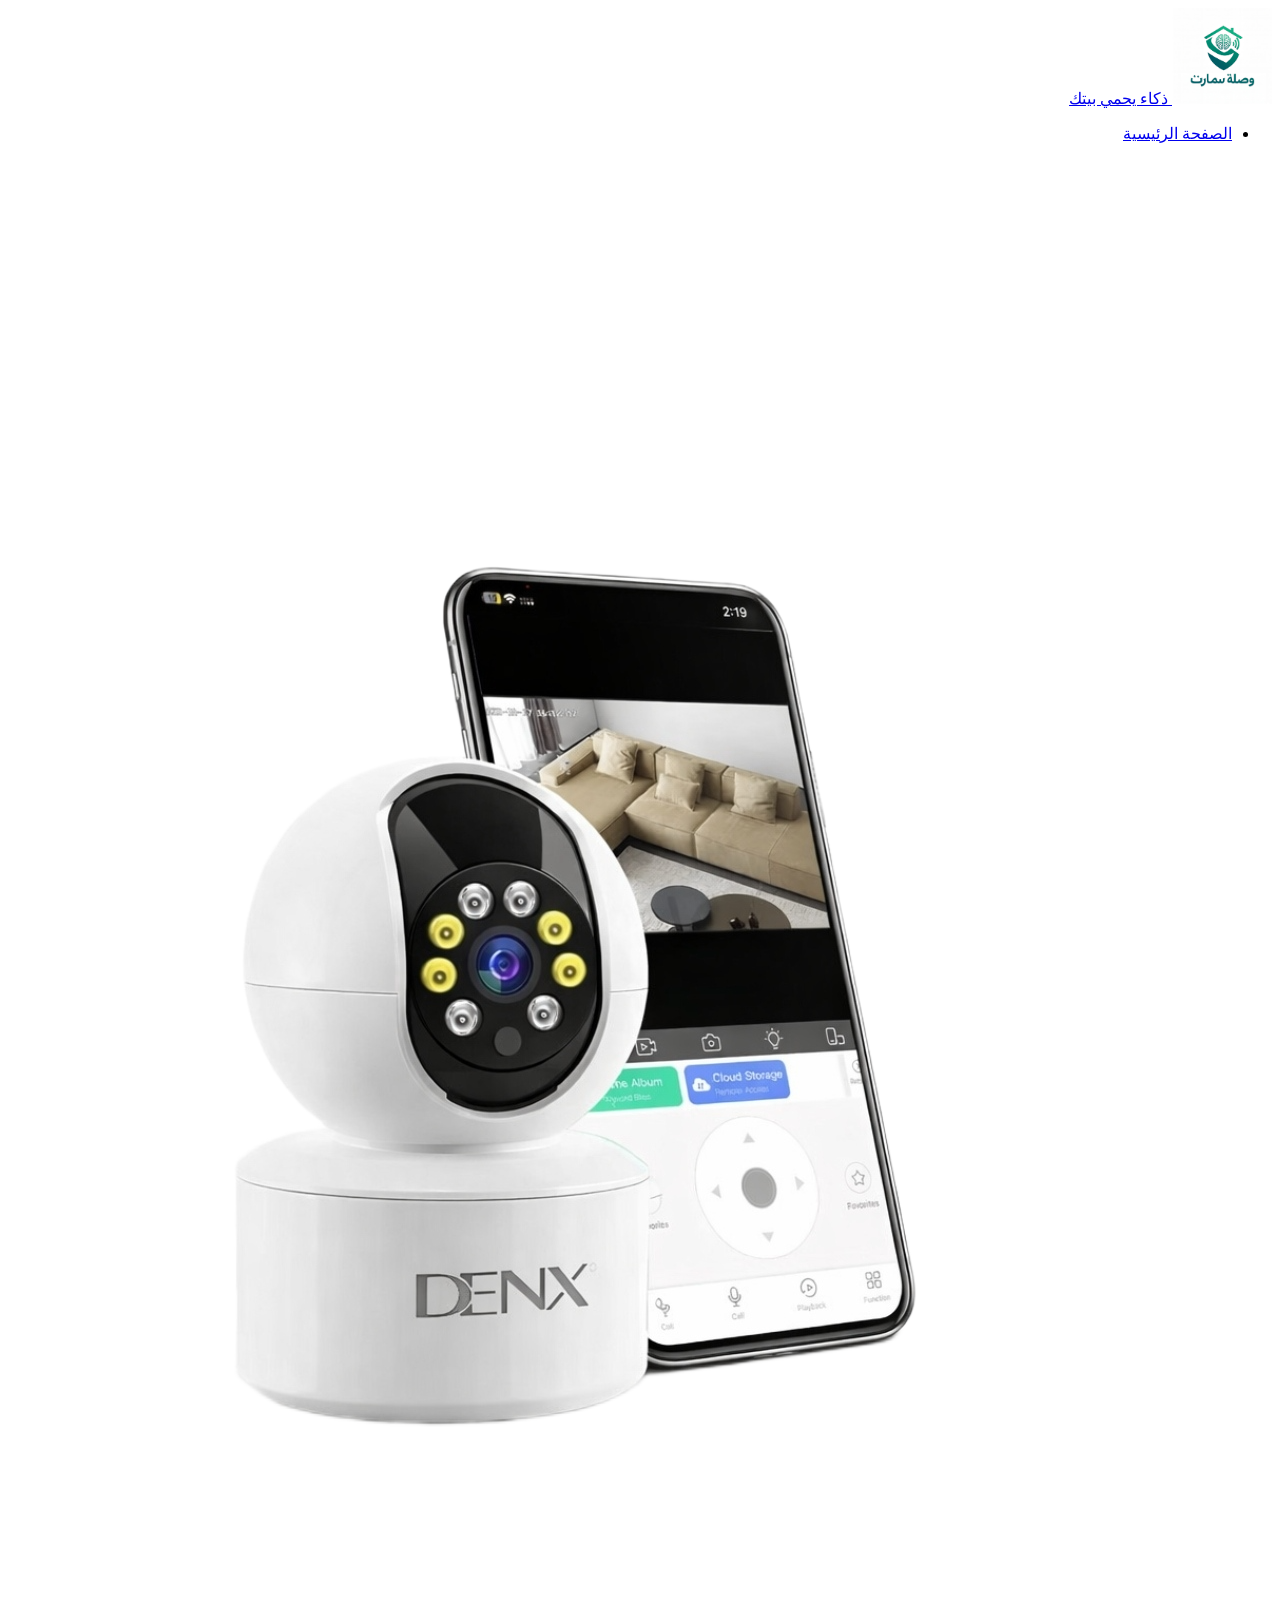
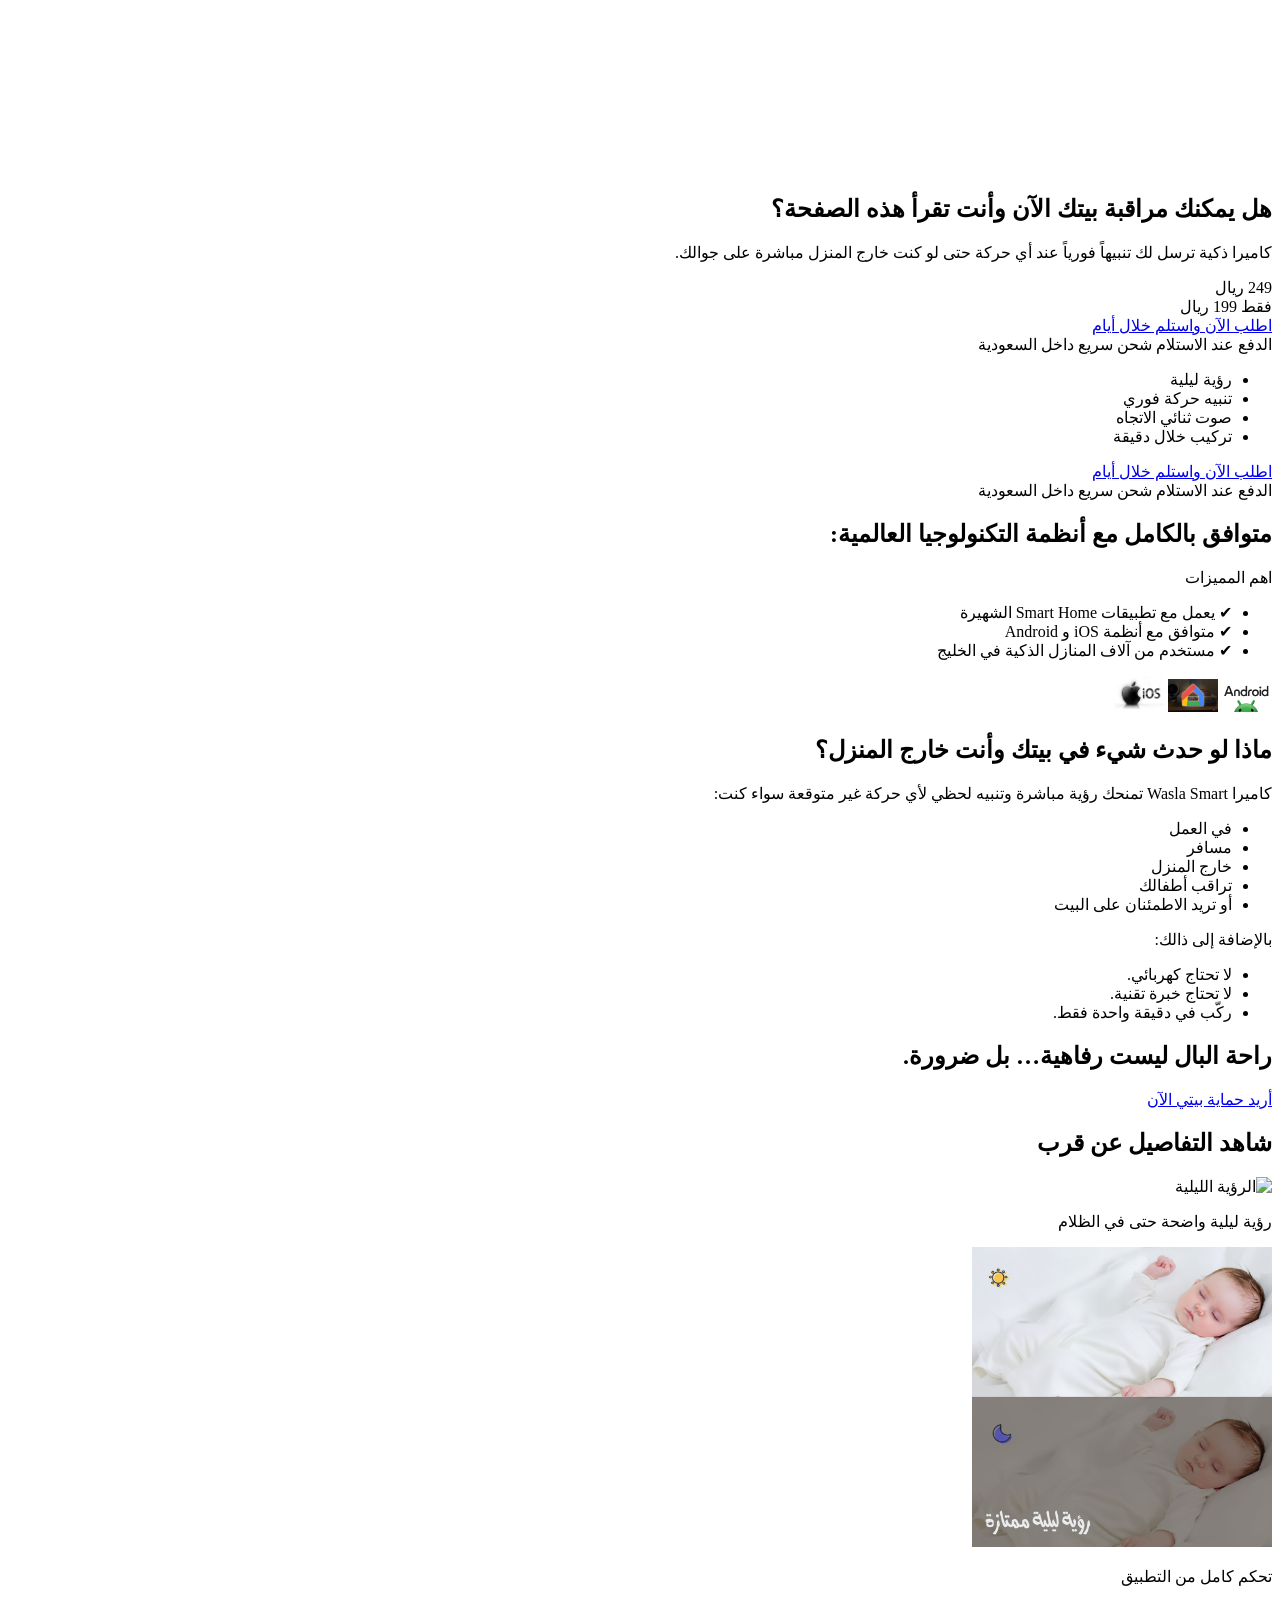
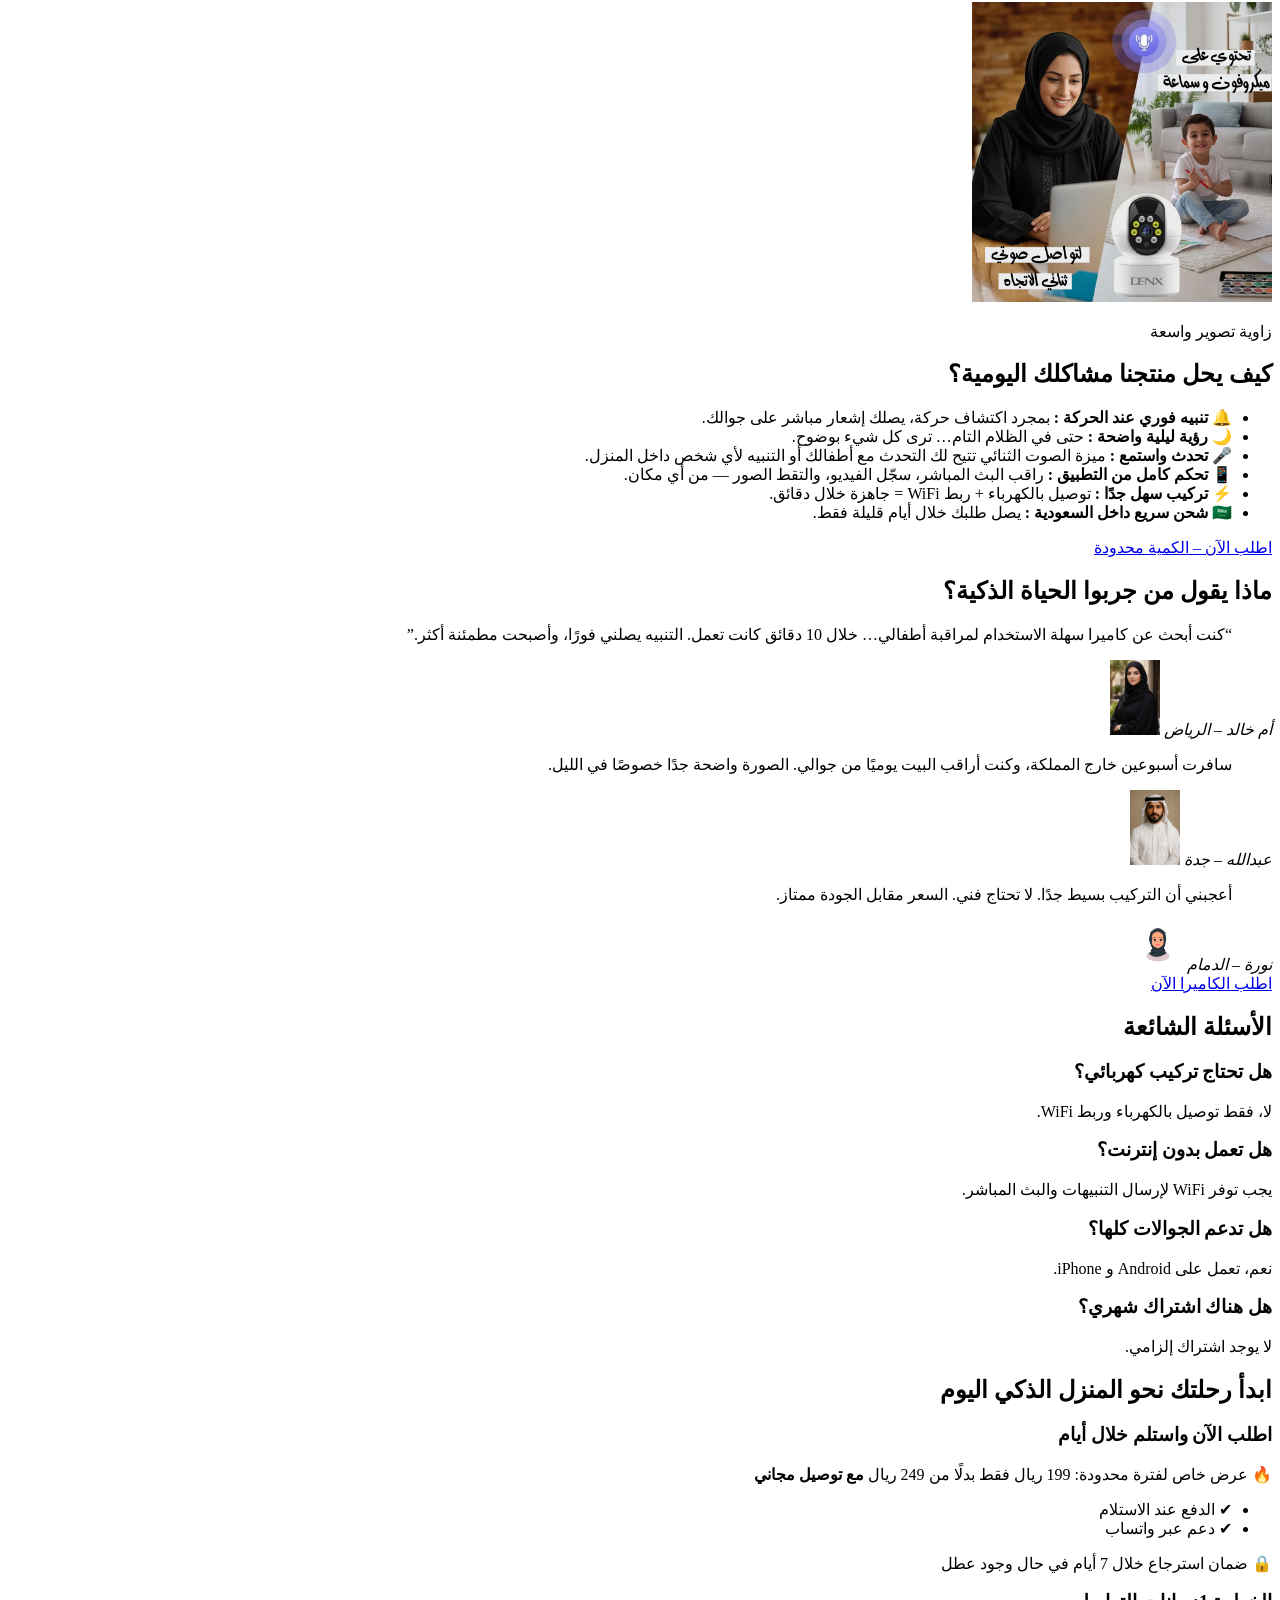
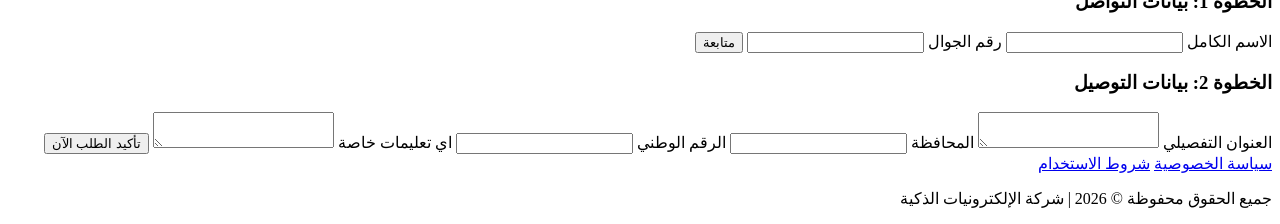
==== Smart-Cam/index.html @ 2940bdae "initial upload" ====
<!DOCTYPE html>
<html lang="ar" dir="rtl">

<head>
    <meta charset="UTF-8">
    <meta name="viewport" content="width=device-width, initial-scale=1.0">
    <meta name="description"
        content="كاميرا مراقبة WiFi داخلية مع تنبيه فوري ورؤية ليلية – الدفع عند الاستلام داخل السعودية.">
    <title> وصلة سمارت </title>
    <link rel="icon" href="img/Favico.png">
    <link rel="stylesheet" href="CSS/Style2.css">
</head>

<body>
    <header id="main-header">
        <div class="logo">
            <a href="https://www.google.com">
                <img src="img/logo.jpeg" alt="وصلة سمارت" width="100"> ذكاء يحمي بيتك
            </a>
        </div>

        <nav>
            <ul>
                <li><a href="https://www.google.com"> الصفحة الرئيسية </a></li>
            </ul>
        </nav>
    </header>

    <main>

        <!-- hero -->
        <section id="hero">
            <div class="hero-wrapper">

                <!-- الصورة على اليسار -->
                <div class="hero-left">
                    <img src="img/imag1.png" alt="كاميرا مراقبة ذكية">
                </div>

                <!-- المحتوى على اليمين -->
                <div class="hero-right">

                    <h1>
                        هل يمكنك مراقبة بيتك الآن
                        <span>وأنت تقرأ هذه الصفحة؟</span>
                    </h1>

                    <p class="hero-text">
                        كاميرا ذكية ترسل لك تنبيهاً فورياً عند أي حركة
                        حتى لو كنت خارج المنزل مباشرة على جوالك.
                    </p>

                    <div class="hero-price">
                        <div class="old-price-row">
                            <span class="old-price">249 ريال</span>
                        </div>
                        <div class="new-price-row">
                            <span class="only">فقط</span>
                            <span class="new-price">199</span>
                            <span class="currency">ريال</span>
                        </div>
                    </div>

                    <a href="#order-form" class="hero-btn">
                        اطلب الآن واستلم خلال أيام
                    </a>

                    <!-- الدفع والشحن -->
                    <div class="shipping">
                        <span>الدفع عند الاستلام</span>
                        <span>شحن سريع داخل السعودية</span>
                    </div>

                    <!-- المميزات -->
                    <ul class="hero-list">
                        <li>رؤية ليلية</li>
                        <li>تنبيه حركة فوري</li>
                        <li>صوت ثنائي الاتجاه</li>
                        <li>تركيب خلال دقيقة</li>
                    </ul>

                    <div class="hero-bottom-cta">
                        <a href="#order-form" class="hero-btn hero-btn-bottom">
                            اطلب الآن واستلم خلال أيام
                        </a>

                        <!-- الدفع والشحن تحت المميزات -->
                        <div class="shipping shipping-bottom">
                            <span>الدفع عند الاستلام</span>
                            <span>شحن سريع داخل السعودية</span>
                        </div>

                    </div>
                </div>


            </div>



        </section>

        <!-- proof -->
        <section id="trust-logos">
            <h2>متوافق بالكامل مع أنظمة التكنولوجيا العالمية:</h2>
            <p>اهم المميزات</p>
            <ul>
                <li>✔ يعمل مع تطبيقات Smart Home الشهيرة</li>
                <li>✔ متوافق مع أنظمة iOS و Android</li>
                <li>✔ مستخدم من آلاف المنازل الذكية في الخليج</li>
            </ul>
            <div class="img-logos">
                <img src="img/android.png" alt="android" width="50">
                <img src="img/google-home-hero-1.avif" alt="google-home" width="50">
                <img src="img/ios.png" alt="iOS" width="50">
            </div>
        </section>

        <!-- Value Proposition -->
        <section id="value-proposition">
            <div class="value-proposition">
                <h2>ماذا لو حدث شيء في بيتك وأنت خارج المنزل؟</h2>
                <p>كاميرا Wasla Smart تمنحك رؤية مباشرة وتنبيه لحظي لأي حركة غير متوقعة سواء كنت:</p>
                <ul>
                    <li>في العمل</li>
                    <li>مسافر</li>
                    <li>خارج المنزل</li>
                    <li>تراقب أطفالك</li>
                    <li>أو تريد الاطمئنان على البيت</li>
                </ul>

                <p>بالإضافة إلى ذالك:</p>
                <ul>
                    <li>لا تحتاج كهربائي.</li>
                    <li>لا تحتاج خبرة تقنية.</li>
                    <li>ركّب في دقيقة واحدة فقط.</li>
                </ul>

                <h2>راحة البال ليست رفاهية… بل ضرورة.</h2>
                <a href="#order-form" class="cta-button">
                    أريد حماية بيتي الآن
                </a>
            </div>
        </section>

        <!-- gallerie -->
        <section id="product-gallery">
            <h2>شاهد التفاصيل عن قرب</h2>

            <div class="gallery-item">
                <img src="img/image1.jpg" alt="الرؤية الليلية" width="300">
                <p>رؤية ليلية واضحة حتى في الظلام</p>
            </div>

            <div class="gallery-item">
                <img src="img/image2.jpg" alt="التطبيق" width="300">
                <p>تحكم كامل من التطبيق</p>
            </div>

            <div class="gallery-item">
                <img src="img/image3.jpg" alt="زاوية الرؤية" width="300">
                <p>زاوية تصوير واسعة</p>
            </div>
        </section>

        <!-- Benefits -->
        <section id="benefits">
            <h2>كيف يحل منتجنا مشاكلك اليومية؟</h2>
            <ul>
                <li><strong>🔔 تنبيه فوري عند الحركة : </strong>بمجرد اكتشاف حركة، يصلك إشعار مباشر على جوالك.</li>
                <li><strong>🌙 رؤية ليلية واضحة : </strong>حتى في الظلام التام… ترى كل شيء بوضوح.</li>
                <li><strong>🎤 تحدث واستمع : </strong>ميزة الصوت الثنائي تتيح لك التحدث مع أطفالك أو التنبيه لأي شخص
                    داخل المنزل.</li>
                <li><strong>📱 تحكم كامل من التطبيق : </strong>راقب البث المباشر، سجّل الفيديو، والتقط الصور — من أي
                    مكان.</li>
                <li><strong>⚡ تركيب سهل جدًا : </strong>توصيل بالكهرباء + ربط WiFi = جاهزة خلال دقائق.</li>
                <li><strong>🇸🇦 شحن سريع داخل السعودية : </strong>يصل طلبك خلال أيام قليلة فقط.</li>
            </ul>
            <a href="#order-form" class="cta-button"> اطلب الآن – الكمية محدودة</a>
        </section>

        <!-- proof2 -->
        <section id="proof2">
            <div class="testimonial">
                <h2>ماذا يقول من جربوا الحياة الذكية؟</h2>
                <blockquote>“كنت أبحث عن كاميرا سهلة الاستخدام لمراقبة أطفالي… خلال 10 دقائق كانت تعمل. التنبيه يصلني
                    فورًا، وأصبحت مطمئنة أكثر.”</blockquote>
                <cite> أم خالد – الرياض</cite>
                <img src="img/wem1.png" alt="wemen" width="50">
                <blockquote>سافرت أسبوعين خارج المملكة، وكنت أراقب البيت يوميًا من جوالي. الصورة واضحة جدًا خصوصًا في
                    الليل.</blockquote>
                <cite>عبدالله – جدة</cite>
                <img src="img/man1.png" alt="man1" width="50">
                <blockquote>أعجبني أن التركيب بسيط جدًا. لا تحتاج فني. السعر مقابل الجودة ممتاز.</blockquote>
                <cite>نورة – الدمام</cite>
                <img src="img/wemen1.jpg" alt="wemen1" width="50">
            </div>

            <a href="#order-form" class="cta-button">
                اطلب الكاميرا الآن
            </a>
        </section>

        <!-- FAQ -->
        <section id="faq">
            <h2>الأسئلة الشائعة</h2>

            <h3>هل تحتاج تركيب كهربائي؟</h3>
            <p>لا، فقط توصيل بالكهرباء وربط WiFi.</p>

            <h3>هل تعمل بدون إنترنت؟</h3>
            <p>يجب توفر WiFi لإرسال التنبيهات والبث المباشر.</p>

            <h3>هل تدعم الجوالات كلها؟</h3>
            <p>نعم، تعمل على Android و iPhone.</p>

            <h3>هل هناك اشتراك شهري؟</h3>
            <p>لا يوجد اشتراك إلزامي.</p>
        </section>

        <!-- registration CTA -->
        <section id="registration">
            <h2>ابدأ رحلتك نحو المنزل الذكي اليوم</h2>
            <h3>اطلب الآن واستلم خلال أيام</h3>
            <p>🔥 عرض خاص لفترة محدودة: 199 ريال فقط
                بدلًا من 249 ريال <strong> مع توصيل مجاني </strong></p>
            <ul>
                <li> ✔ الدفع عند الاستلام </li>
                <li> ✔ دعم عبر واتساب </li>
            </ul>

            <form action="process.php" method="post" id="order-form">

                <p class="guarantee">
                    🔒 ضمان استرجاع خلال 7 أيام في حال وجود عطل
                </p>

                <!-- STEP 1 -->
                <div id="step-1" class="form-step active">
                    <h3>الخطوة 1: بيانات التواصل</h3>

                    <label>الاسم الكامل</label>
                    <input type="text" name="fullName" required>

                    <label>رقم الجوال</label>
                    <input type="tel" name="phoneNumber" pattern="05[0-9]{8}" required>

                    <button type="button" id="next-step" class="cta-button">
                        متابعة
                    </button>
                </div>

                <!-- STEP 2 -->
                <div id="step-2" class="form-step">
                    <h3>الخطوة 2: بيانات التوصيل</h3>

                    <label>العنوان التفصيلي</label>
                    <textarea name="address" required></textarea>

                    <label>المحافظة</label>
                    <input type="text" name="city" required>

                    <label>الرقم الوطني</label>
                    <input type="text" name="addressNational" required>

                    <label>اي تعليمات خاصة</label>
                    <textarea name="message"></textarea>

                    <button type="submit" class="cta-button">
                        تأكيد الطلب الآن
                    </button>
                </div>

            </form>
        </section>

    </main>

    <!-- footer -->
    <footer id="main-footer">
        <div class="legal-links">
            <a href="privacy.html">سياسة الخصوصية</a>
            <a href="terms.html">شروط الاستخدام</a>
        </div>
        <p>جميع الحقوق محفوظة &copy; 2026 | شركة الإلكترونيات الذكية </p>
    </footer>

    <!-- JavaScript لتفعيل نموذج الخطوتين -->
    <script>
        document.getElementById('next-step').addEventListener('click', function () {
            document.getElementById('step-1').classList.remove('active');
            document.getElementById('step-2').classList.add('active');
        });
    </script>
</body>

</html>
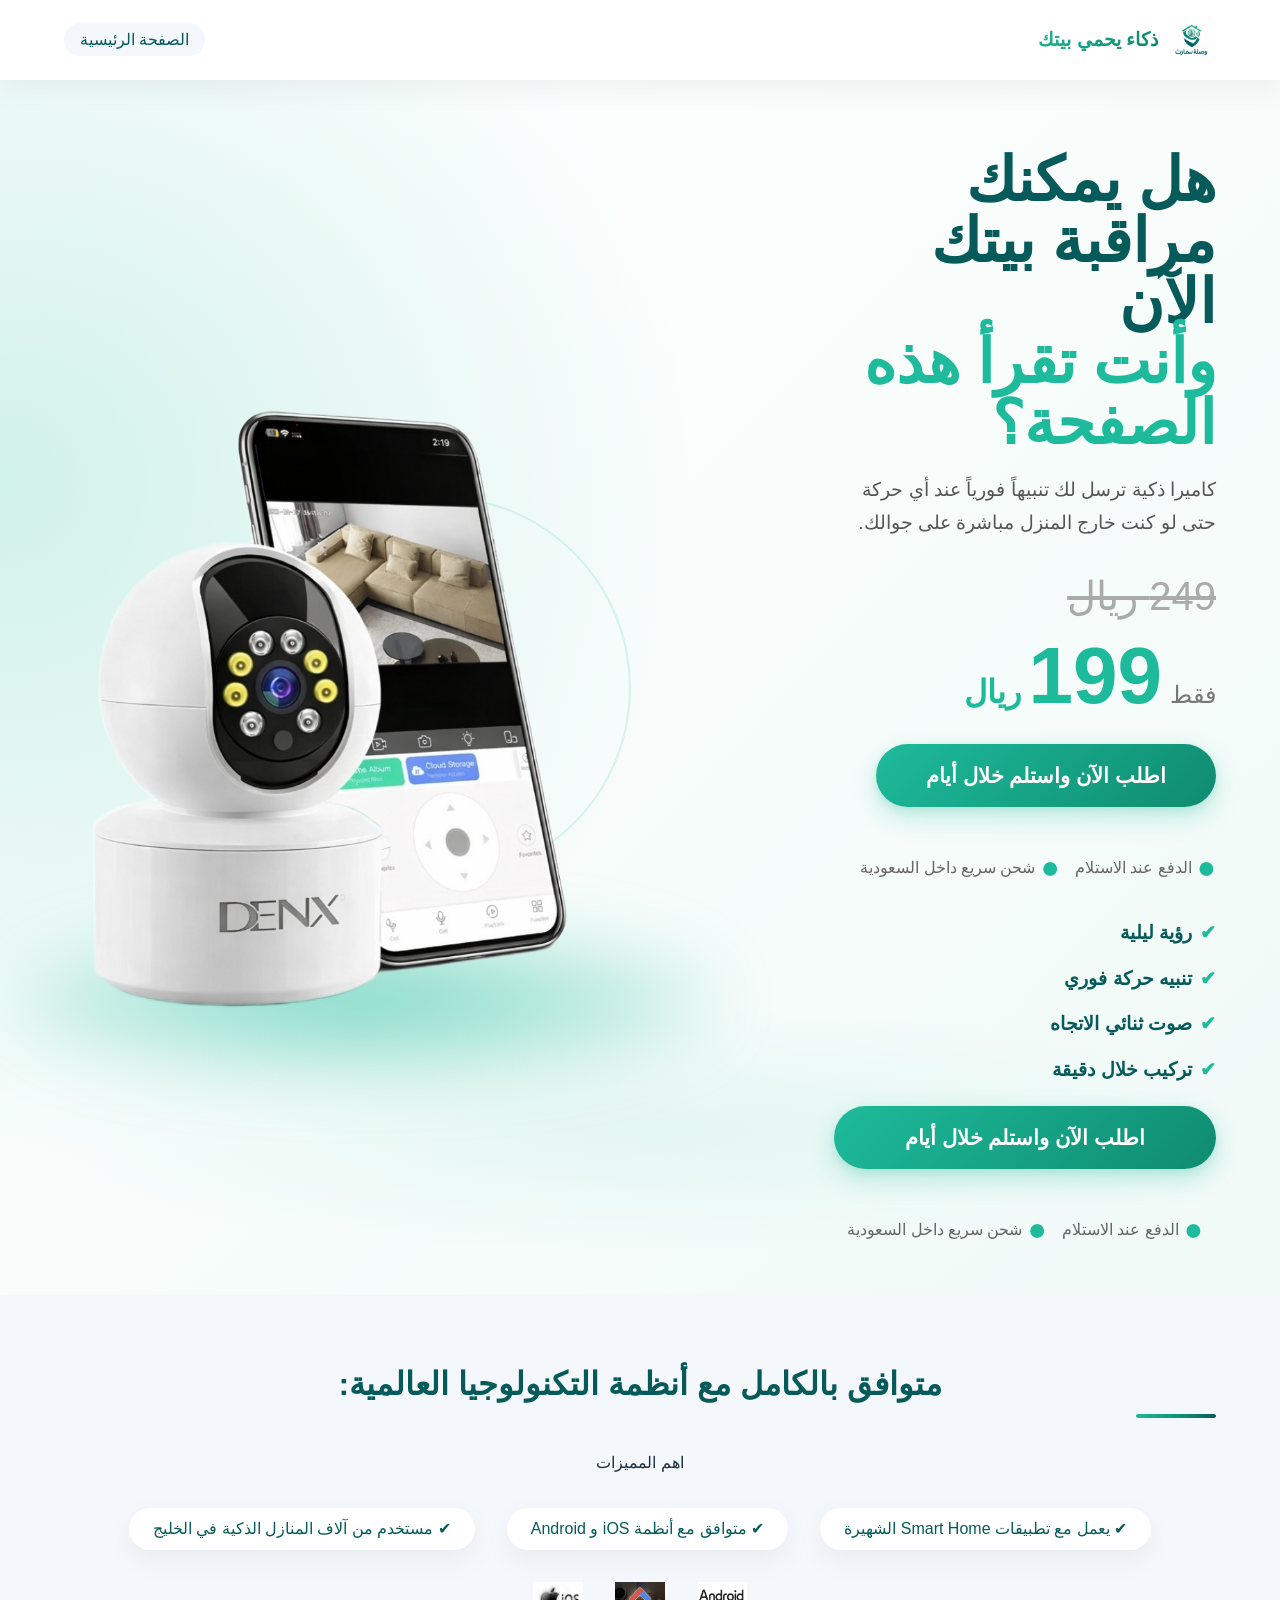
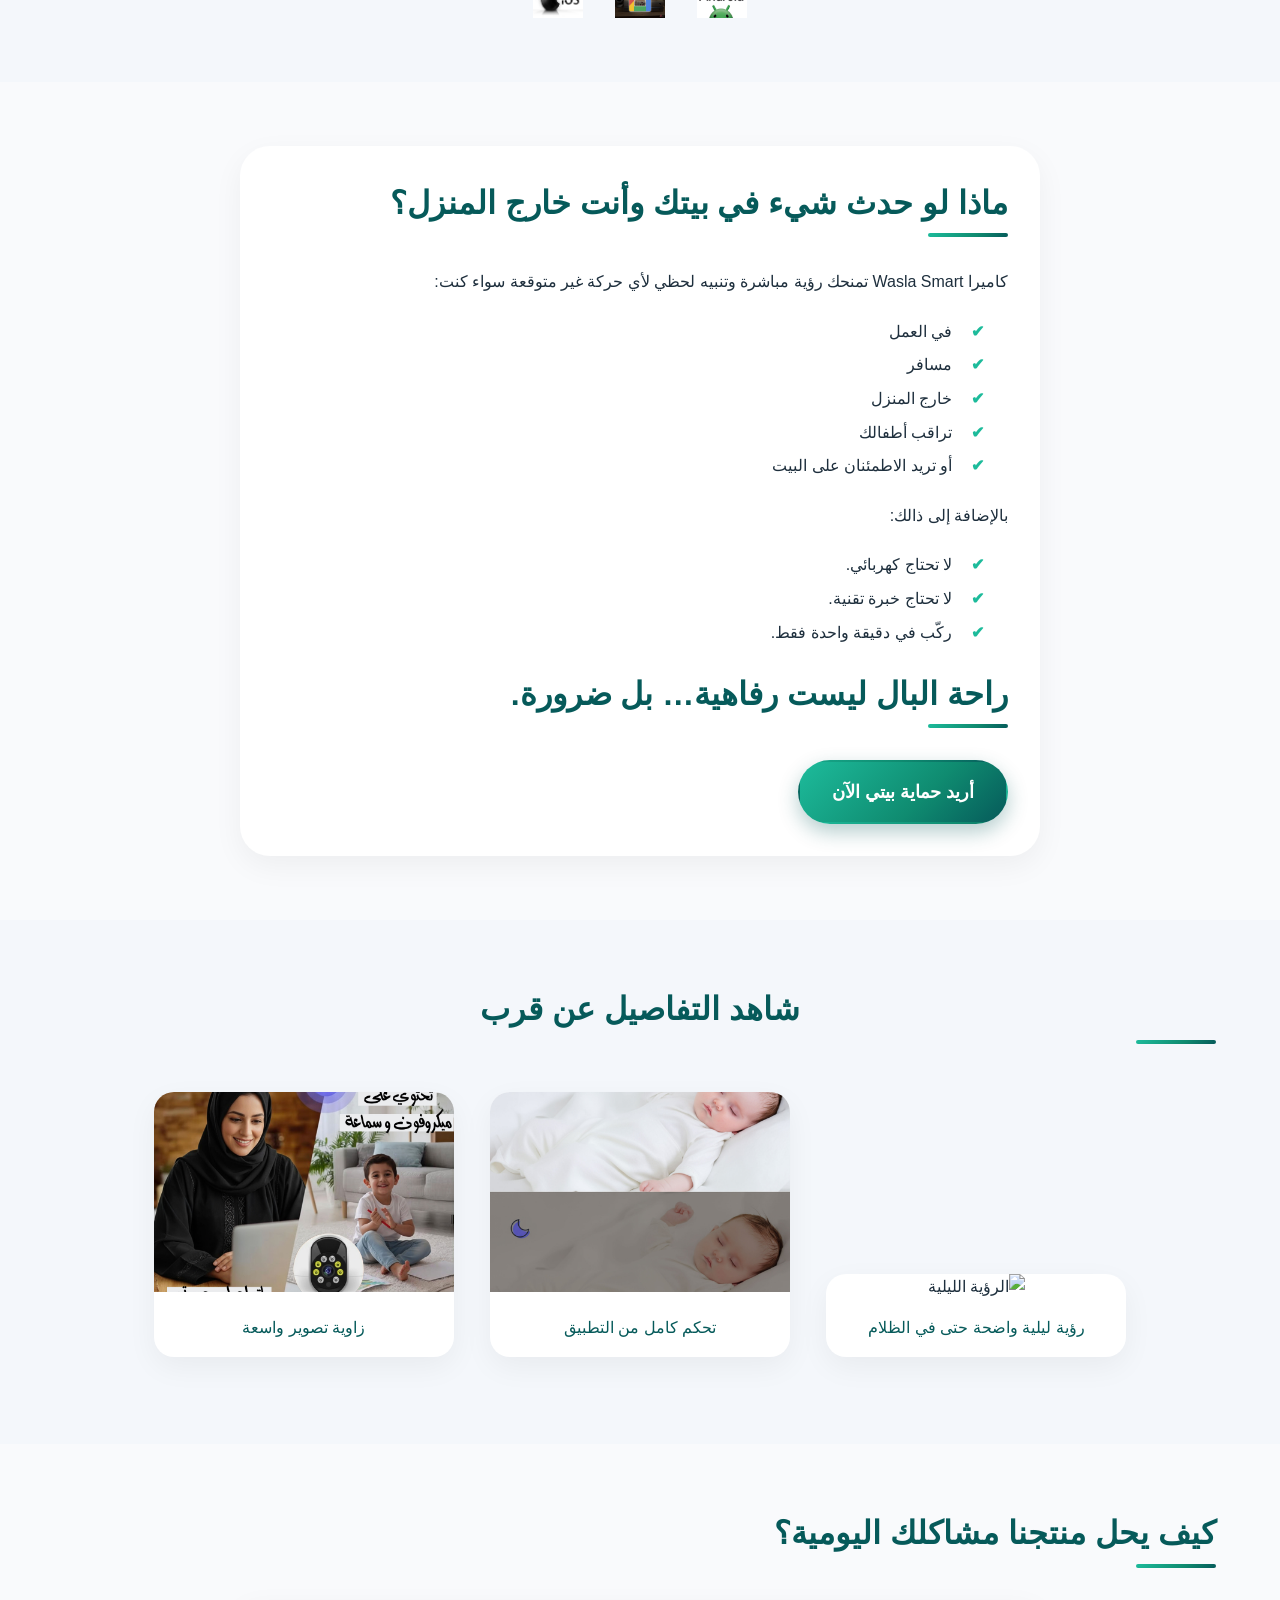
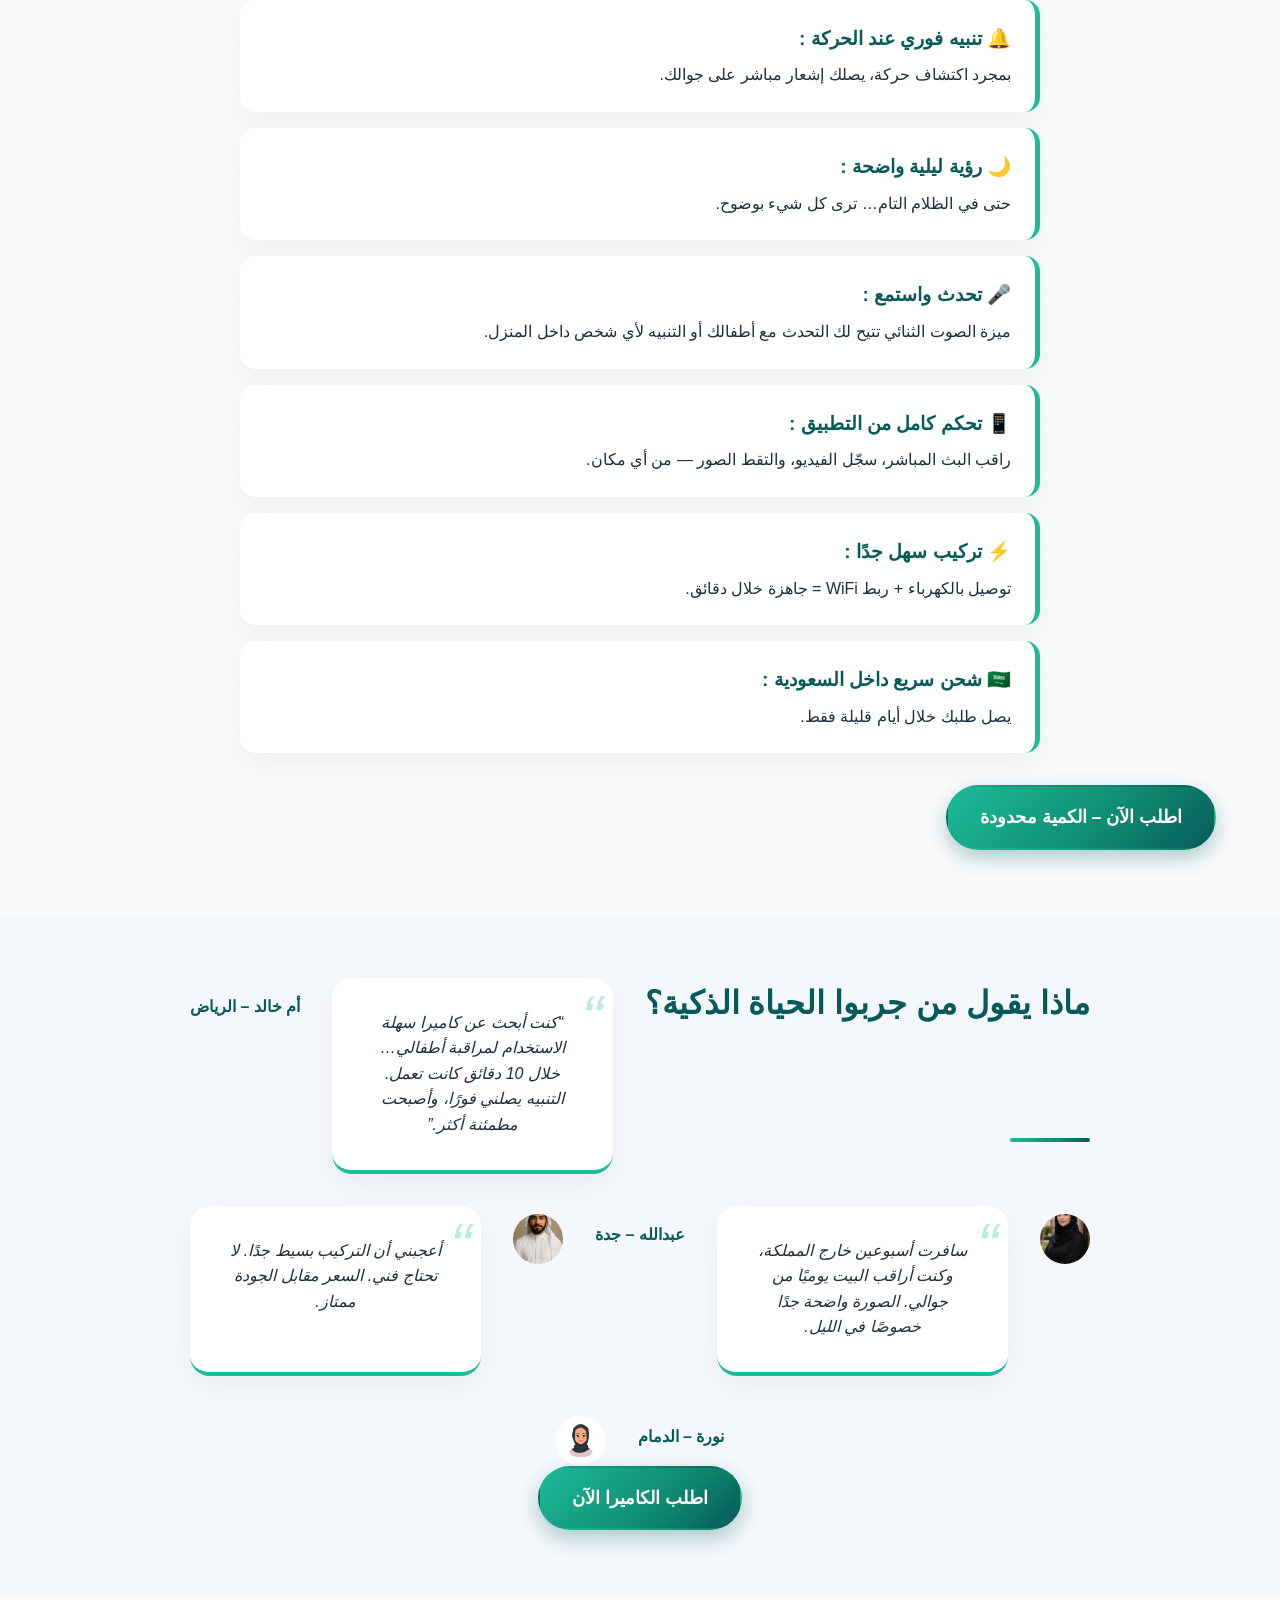
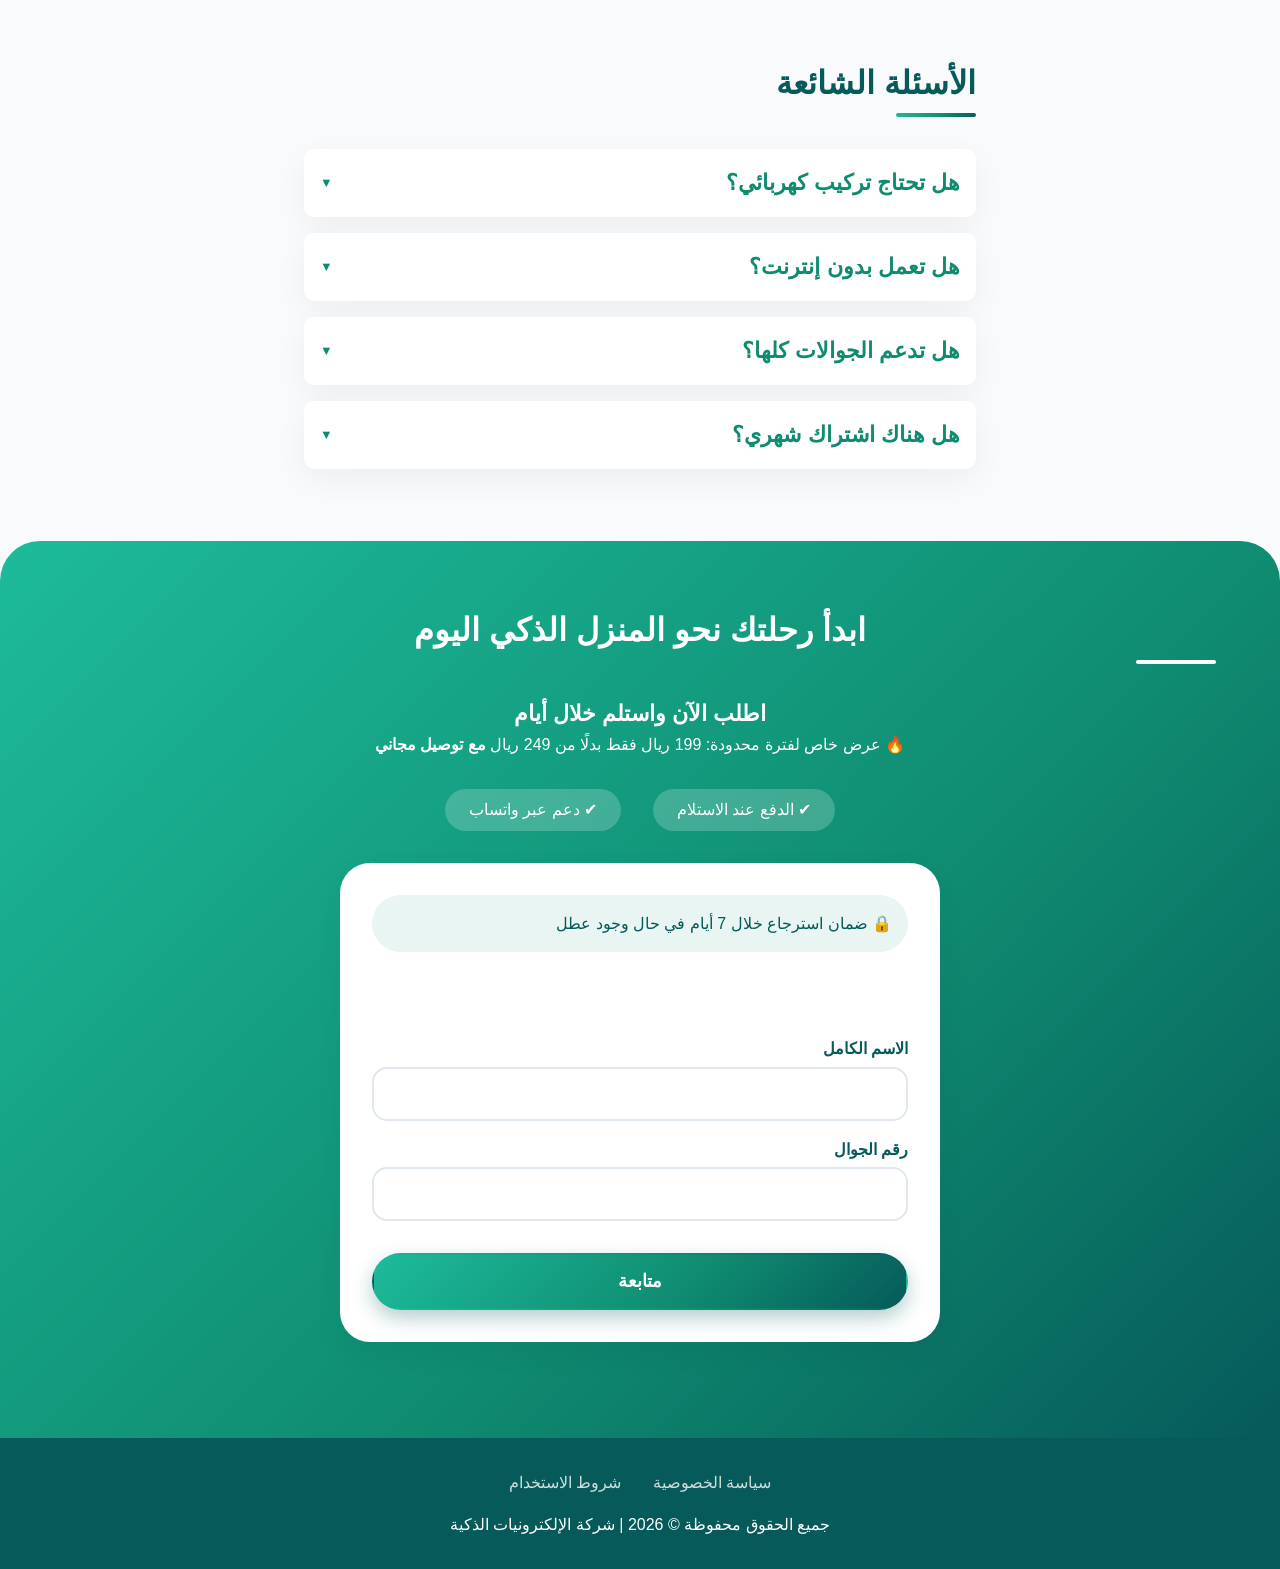
==== commit 63415e37: "fix css path" ====
--- a/Smart-Cam/index.html
+++ b/Smart-Cam/index.html
@@ -8,7 +8,7 @@
         content="كاميرا مراقبة WiFi داخلية مع تنبيه فوري ورؤية ليلية – الدفع عند الاستلام داخل السعودية.">
     <title> وصلة سمارت </title>
     <link rel="icon" href="img/Favico.png">
-    <link rel="stylesheet" href="CSS/Style2.css">
+    <link rel="stylesheet" href="Style2.css">
 </head>
 
 <body>
--- a/Smart-Cam/Style2.css
+++ b/Smart-Cam/Style2.css
@@ -0,0 +1,981 @@
+/* ===== CSS Reset واعدادات عامة ===== */
+* {
+    margin: 0;
+    padding: 0;
+    box-sizing: border-box;
+}
+
+body {
+    font-family: 'Tajawal', sans-serif;
+    background-color: #f9fafc;
+    color: #1e2f3d;
+    line-height: 1.6;
+    font-size: 16px;
+    scroll-behavior: smooth;
+}
+
+a {
+    text-decoration: none;
+    color: inherit;
+    transition: color 0.3s ease;
+}
+
+ul {
+    list-style: none;
+    padding: 0;
+}
+
+.container {
+    width: 90%;
+    max-width: 1200px;
+    margin: 0 auto;
+}
+
+/* ===== الألوان الرئيسية ===== */
+:root {
+    --green-light: #1DBB9B;
+    --green-medium: #0F8B70;
+    --green-dark: #065A5A;
+    --gradient-primary: linear-gradient(135deg, #1DBB9B 0%, #0F8B70 60%, #065A5A 100%);
+    --text-dark: #1e2f3d;
+    --text-light: #5b6f7e;
+    --bg-light: #ffffff;
+    --bg-offwhite: #f4f7fb;
+    --shadow: 0 10px 30px rgba(0, 0, 0, 0.05);
+    --shadow-hover: 0 20px 40px rgba(0, 0, 0, 0.1);
+}
+
+/* ===== الرأس (Header) ===== */
+#main-header {
+    background: var(--bg-light);
+    box-shadow: var(--shadow);
+    padding: 1rem 5%;
+    display: flex;
+    align-items: center;
+    justify-content: space-between;
+    flex-wrap: wrap;
+    position: sticky;
+    top: 0;
+    z-index: 100;
+}
+
+.logo a {
+    display: flex;
+    align-items: center;
+    gap: 0.5rem;
+    font-weight: 700;
+    font-size: 1.2rem;
+    color: var(--green-dark);
+    background: var(--gradient-primary);
+    -webkit-background-clip: text;
+    -webkit-text-fill-color: transparent;
+    background-clip: text;
+}
+
+.logo img {
+    border-radius: 8px;
+    width: 50px;
+    height: auto;
+}
+
+nav ul {
+    display: flex;
+    gap: 1rem;
+}
+
+nav a {
+    padding: 0.5rem 1rem;
+    border-radius: 50px;
+    background: var(--bg-offwhite);
+    color: var(--green-dark);
+    font-weight: 500;
+    transition: 0.3s;
+}
+
+nav a:hover {
+    background: var(--green-light);
+    color: white;
+}
+
+/* ===== أزرار الدعوة (CTA) العامة ===== */
+.cta-button {
+    display: inline-block;
+    background: var(--gradient-primary);
+    color: white;
+    padding: 1rem 2rem;
+    border-radius: 50px;
+    font-weight: 700;
+    font-size: 1.1rem;
+    box-shadow: 0 8px 20px rgba(6, 90, 90, 0.3);
+    transition: all 0.3s ease;
+    border: none;
+    cursor: pointer;
+    text-align: center;
+    border: 2px solid transparent;
+}
+
+.cta-button:hover {
+    transform: translateY(-3px);
+    box-shadow: 0 15px 30px rgba(6, 90, 90, 0.4);
+    background: linear-gradient(135deg, #0F8B70 0%, #065A5A 100%);
+}
+
+/* ================= HERO SECTION ================= */
+#hero {
+    background: linear-gradient(135deg, #ffffff 0%, #f0faf7 100%);
+    padding: 30px 5%;
+    position: relative;
+    overflow: hidden;
+}
+
+#hero::before {
+    content: "";
+
+    position: absolute;
+
+    width: 1400px;
+    height: 1400px;
+
+    left: -700px;
+    top: -300px;
+
+    border-radius: 50%;
+
+    background:
+        radial-gradient(circle,
+            rgba(29, 187, 155, .20) 0%,
+            rgba(29, 187, 155, .08) 40%,
+            transparent 70%);
+
+    z-index: 0;
+}
+
+#hero::after {
+    content: "";
+
+    position: absolute;
+
+    width: 100%;
+    height: 250px;
+
+    bottom: 40px;
+    left: 0;
+
+    background:
+        radial-gradient(ellipse at center,
+            rgba(29, 187, 155, 0.08) 0%,
+            transparent 70%);
+
+    z-index: 0;
+}
+
+.hero-wrapper {
+    display: flex;
+    flex-direction: row-reverse;
+
+    max-width: 1300px;
+    margin: auto;
+
+    justify-content: space-between;
+    align-items: center;
+
+    gap: 20px;
+
+    position: relative;
+    z-index: 2;
+
+
+}
+
+/* الصورة على اليسار */
+.hero-left {
+    flex: 0.5;
+
+    position: relative;
+
+    display: flex;
+    justify-content: center;
+    align-items: center;
+
+    overflow: visible;
+
+    width: fit-content;
+
+}
+
+.hero-left::before {
+    content: "";
+
+    position: absolute;
+
+    width: 700px;
+    height: 140px;
+
+    left: 40%;
+    top: 78%;
+
+    transform: translate(-50%, -50%);
+
+    background:
+        radial-gradient(ellipse at center,
+            rgba(29, 187, 155, 0.60) 0%,
+            rgba(29, 187, 155, 0.35) 40%,
+            rgba(29, 187, 155, 0.15) 70%,
+            transparent 100%);
+
+    border-radius: 50%;
+
+    filter: blur(35px);
+
+    z-index: 1;
+}
+
+.hero-left::after {
+    content: "";
+
+    position: absolute;
+
+    width: 380px;
+    height: 380px;
+
+    border-radius: 50%;
+
+    border: 2px solid rgba(29, 187, 155, 0.15);
+
+    z-index: 1;
+
+    left: 50%;
+    top: 50%;
+
+    transform: translate(-50%, -50%);
+}
+
+.hero-left img {
+    width: 750px;
+    max-width: none;
+    display: block;
+    border-radius: 0;
+    box-shadow: none;
+    position: relative;
+    z-index: 2;
+    background: transparent !important;
+
+
+
+}
+
+/* المحتوى على اليمين */
+.hero-right {
+    flex: 0.5;
+    text-align: right;
+    margin-top: 40px;
+
+}
+
+.hero-right h1 {
+    color: #065A5A;
+    font-size: 3.8rem;
+    font-weight: 900;
+    line-height: 1;
+    margin-bottom: 20px;
+}
+
+.hero-right h1 span {
+    color: #1DBB9B;
+    display: block;
+}
+
+.hero-text {
+    color: #555;
+    font-size: 1.2rem;
+    line-height: 1.7;
+    margin-bottom: 25px;
+}
+
+/* السعر */
+.hero-price {
+    margin-bottom: 25px;
+}
+
+.old-price-row {
+    margin-bottom: 8px;
+}
+
+.old-price {
+    color: #aaa;
+    font-size: 2.5rem;
+    text-decoration: line-through;
+}
+
+.new-price-row {
+    display: flex;
+    align-items: baseline;
+    gap: 8px;
+}
+
+.only {
+    color: #777;
+    font-size: 1.5rem;
+}
+
+.new-price {
+    color: #1DBB9B;
+    font-size: 5rem;
+    font-weight: 900;
+    line-height: 1;
+}
+
+.currency {
+    color: #1DBB9B;
+    font-size: 2rem;
+    font-weight: 700;
+}
+
+/* الزر الرئيسي */
+.hero-btn {
+    display: inline-block;
+    background: linear-gradient(135deg, #1DBB9B, #0F8B70);
+    color: white;
+    padding: 15px 50px;
+    border-radius: 50px;
+    font-size: 1.3rem;
+    font-weight: 700;
+    margin-bottom: 20px;
+    border: none;
+    cursor: pointer;
+    transition: all 0.3s ease;
+}
+
+.hero-btn:hover {
+    transform: translateY(-2px);
+    box-shadow: 0 10px 20px rgba(29, 187, 155, 0.3);
+}
+
+/* الشحن والدفع */
+.shipping {
+    color: #666;
+    font-size: 1rem;
+    margin: 15px 0 10px;
+    display: flex;
+    align-items: center;
+    justify-content: flex-start;
+    gap: 15px;
+    flex-wrap: wrap;
+}
+
+.shipping span {
+    display: flex;
+    align-items: center;
+    gap: 5px;
+}
+
+.shipping span::before {
+    content: "●";
+    color: #1DBB9B;
+    font-size: 2rem;
+}
+
+/* المميزات (تحت الزر) */
+.hero-list {
+    display: grid;
+    grid-template-columns: 1fr;
+    gap: 15px;
+    margin: 25px 0 20px;
+    list-style: none;
+    padding: 0;
+}
+
+.hero-list li {
+    font-size: 1.2rem;
+    font-weight: 600;
+    color: #065A5A;
+    display: flex;
+    align-items: center;
+    gap: 8px;
+}
+
+.hero-list li::before {
+    content: "✔";
+    color: #1DBB9B;
+    font-weight: bold;
+    font-size: 1.2rem;
+}
+
+.hero-bottom-cta {
+    width: 100%;
+    text-align: center;
+
+}
+
+.hero-btn-bottom {
+    display: flex;
+    width: 100%;
+    flex-direction: column;
+    align-items: center;
+
+}
+
+.shipping-bottom {
+    justify-content: center;
+}
+
+.hero-btn {
+    display: inline-block;
+    background: linear-gradient(135deg, #1DBB9B, #0F8B70);
+    color: white;
+    padding: 15px 50px;
+    border-radius: 50px;
+
+    box-shadow:
+        0 10px 25px rgba(29, 187, 155, 0.25),
+        0 3px 8px rgba(29, 187, 155, 0.15);
+
+    transition: all 0.3s ease;
+}
+
+/* زر صغير تحت المميزات (اختياري) */
+.small-btn {
+    display: inline-block;
+    background: linear-gradient(135deg, #1DBB9B, #0F8B70);
+    color: white;
+    padding: 8px 25px;
+    border-radius: 50px;
+    font-size: 0.9rem;
+    font-weight: 600;
+    margin-top: 15px;
+    border: none;
+    cursor: pointer;
+}
+
+/* ===== RESPONSIVE ===== */
+@media (max-width: 992px) {
+    .hero-wrapper {
+        flex-direction: column-reverse;
+        text-align: center;
+        gap: 40px;
+    }
+
+    .hero-right {
+        text-align: center;
+    }
+
+    .new-price-row {
+        justify-content: center;
+    }
+
+    .hero-right h1 {
+        font-size: 2.5rem;
+    }
+
+    .new-price {
+        font-size: 3.5rem;
+    }
+
+    .hero-list {
+        grid-template-columns: 1fr;
+        text-align: center;
+    }
+
+    .hero-list li {
+        justify-content: center;
+    }
+
+    .shipping {
+        justify-content: center;
+    }
+}
+
+@media (max-width: 768px) {
+    #hero {
+        padding: 40px 5%;
+    }
+
+    .hero-right h1 {
+        font-size: 2rem;
+    }
+
+    .hero-text {
+        font-size: 1rem;
+    }
+
+    .old-price {
+        font-size: 1.3rem;
+    }
+
+    .new-price {
+        font-size: 2.8rem;
+    }
+
+    .hero-btn {
+        padding: 12px 35px;
+        font-size: 1.1rem;
+    }
+
+    .hero-list li {
+        font-size: 0.95rem;
+    }
+}
+
+/* ============================================ */
+/* ===== باقي الأقسام ===== */
+/* ============================================ */
+
+section:not(#hero) {
+    padding: 4rem 5%;
+}
+
+section:nth-child(even):not(#hero) {
+    background-color: var(--bg-offwhite);
+}
+
+h1:not(.hero-right h1) {
+    font-size: 2.5rem;
+    background: var(--gradient-primary);
+    -webkit-background-clip: text;
+    -webkit-text-fill-color: transparent;
+    background-clip: text;
+}
+
+h2 {
+    font-size: 2rem;
+    color: var(--green-dark);
+    position: relative;
+    padding-bottom: 0.5rem;
+    margin-bottom: 2rem;
+}
+
+h2::after {
+    content: '';
+    position: absolute;
+    bottom: 0;
+    right: 0;
+    width: 80px;
+    height: 4px;
+    background: var(--gradient-primary);
+    border-radius: 2px;
+}
+
+h3 {
+    font-size: 1.4rem;
+    color: var(--green-medium);
+}
+
+/* ===== شعارات الثقة ===== */
+#trust-logos {
+    text-align: center;
+}
+
+#trust-logos ul {
+    display: flex;
+    flex-wrap: wrap;
+    justify-content: center;
+    gap: 2rem;
+    margin: 2rem 0;
+}
+
+#trust-logos li {
+    background: white;
+    padding: 0.5rem 1.5rem;
+    border-radius: 50px;
+    box-shadow: var(--shadow);
+    font-weight: 500;
+    color: var(--green-dark);
+}
+
+.img-logos {
+    display: flex;
+    justify-content: center;
+    gap: 2rem;
+    margin-top: 2rem;
+}
+
+.img-logos img {
+    max-width: 60px;
+    height: auto;
+    filter: grayscale(0.2);
+    transition: 0.3s;
+}
+
+.img-logos img:hover {
+    filter: grayscale(0);
+    transform: scale(1.1);
+}
+
+/* ===== قسم القيمة ===== */
+#value-proposition .value-proposition {
+    max-width: 800px;
+    margin: 0 auto;
+    background: white;
+    padding: 2rem;
+    border-radius: 30px;
+    box-shadow: var(--shadow);
+}
+
+#value-proposition ul {
+    margin: 1.5rem 0;
+    padding-right: 1.5rem;
+}
+
+#value-proposition li {
+    margin: 0.5rem 0;
+    position: relative;
+    padding-right: 2rem;
+}
+
+#value-proposition li::before {
+    content: "✔";
+    color: var(--green-light);
+    font-weight: bold;
+    position: absolute;
+    right: 0;
+}
+
+/* ===== معرض الصور ===== */
+#product-gallery {
+    text-align: center;
+}
+
+.gallery-item {
+    display: inline-block;
+    width: 300px;
+    margin: 1rem;
+    background: white;
+    border-radius: 20px;
+    overflow: hidden;
+    box-shadow: var(--shadow);
+    transition: 0.3s;
+}
+
+.gallery-item:hover {
+    transform: translateY(-5px);
+    box-shadow: var(--shadow-hover);
+}
+
+.gallery-item img {
+    width: 100%;
+    height: 200px;
+    object-fit: cover;
+}
+
+.gallery-item p {
+    padding: 1rem;
+    font-weight: 500;
+    color: var(--green-dark);
+}
+
+/* ===== المميزات ===== */
+#benefits ul {
+    max-width: 800px;
+    margin: 2rem auto;
+}
+
+#benefits li {
+    background: white;
+    margin: 1rem 0;
+    padding: 1.5rem;
+    border-radius: 15px;
+    box-shadow: var(--shadow);
+    transition: 0.3s;
+    border-right: 5px solid var(--green-light);
+}
+
+#benefits li:hover {
+    transform: translateX(-5px);
+}
+
+#benefits strong {
+    color: var(--green-dark);
+    display: block;
+    margin-bottom: 0.5rem;
+    font-size: 1.2rem;
+}
+
+/* ===== آراء العملاء ===== */
+#proof2 {
+    text-align: center;
+}
+
+.testimonial {
+    max-width: 900px;
+    margin: 0 auto;
+    display: flex;
+    flex-wrap: wrap;
+    justify-content: center;
+    gap: 2rem;
+}
+
+.testimonial blockquote {
+    background: white;
+    padding: 2rem;
+    border-radius: 20px;
+    box-shadow: var(--shadow);
+    position: relative;
+    font-style: italic;
+    color: var(--text-dark);
+    flex: 1 1 250px;
+    border-bottom: 4px solid var(--green-light);
+}
+
+.testimonial blockquote::before {
+    content: "“";
+    font-size: 4rem;
+    color: var(--green-light);
+    opacity: 0.3;
+    position: absolute;
+    top: -10px;
+    right: 10px;
+}
+
+.testimonial cite {
+    display: block;
+    margin-top: 1rem;
+    font-weight: 700;
+    color: var(--green-dark);
+    font-style: normal;
+}
+
+.testimonial img {
+    width: 50px;
+    height: 50px;
+    border-radius: 50%;
+    object-fit: cover;
+    margin-top: 0.5rem;
+}
+
+/* ===== الأسئلة الشائعة ===== */
+#faq {
+    max-width: 800px;
+    margin: 0 auto;
+}
+
+#faq h3 {
+    background: white;
+    padding: 1rem;
+    border-radius: 10px;
+    cursor: pointer;
+    margin: 1rem 0 0.5rem;
+    box-shadow: var(--shadow);
+    transition: 0.3s;
+    display: flex;
+    justify-content: space-between;
+    align-items: center;
+}
+
+#faq h3:hover {
+    background: var(--green-light);
+    color: white;
+}
+
+#faq h3::after {
+    content: "▼";
+    font-size: 0.8rem;
+    transition: 0.3s;
+}
+
+#faq p {
+    padding: 0 1rem 1rem;
+    color: var(--text-light);
+    display: none;
+}
+
+/* ===== نموذج الطلب ===== */
+#registration {
+    background: var(--gradient-primary);
+    color: white;
+    border-radius: 40px 40px 0 0;
+    text-align: center;
+}
+
+#registration h2,
+#registration h3 {
+    color: white;
+}
+
+#registration h2::after {
+    background: white;
+}
+
+#registration ul {
+    display: flex;
+    justify-content: center;
+    gap: 2rem;
+    margin: 2rem 0;
+    flex-wrap: wrap;
+}
+
+#registration li {
+    background: rgba(255, 255, 255, 0.2);
+    padding: 0.5rem 1.5rem;
+    border-radius: 50px;
+}
+
+#order-form {
+    max-width: 600px;
+    margin: 2rem auto;
+    background: white;
+    padding: 2rem;
+    border-radius: 30px;
+    box-shadow: var(--shadow);
+    color: var(--text-dark);
+    text-align: right;
+}
+
+.form-step {
+    display: none;
+}
+
+.form-step.active {
+    display: block;
+}
+
+#order-form label {
+    display: block;
+    margin: 1rem 0 0.3rem;
+    font-weight: 600;
+    color: var(--green-dark);
+}
+
+#order-form input,
+#order-form textarea {
+    width: 100%;
+    padding: 1rem;
+    border: 2px solid #e0e7ef;
+    border-radius: 15px;
+    font-size: 1rem;
+    transition: 0.3s;
+    font-family: inherit;
+}
+
+#order-form input:focus,
+#order-form textarea:focus {
+    border-color: var(--green-light);
+    outline: none;
+    box-shadow: 0 0 0 4px rgba(29, 187, 155, 0.2);
+}
+
+#order-form button {
+    width: 100%;
+    margin-top: 2rem;
+}
+
+.guarantee {
+    background: #e8f5f2;
+    color: var(--green-dark);
+    padding: 1rem;
+    border-radius: 50px;
+    font-weight: 500;
+    margin-bottom: 2rem;
+}
+
+/* ===== التذييل ===== */
+#main-footer {
+    background: var(--green-dark);
+    color: white;
+    text-align: center;
+    padding: 2rem;
+}
+
+.legal-links {
+    display: flex;
+    justify-content: center;
+    gap: 2rem;
+    margin-bottom: 1rem;
+}
+
+.legal-links a {
+    color: rgba(255, 255, 255, 0.8);
+    transition: 0.3s;
+}
+
+.legal-links a:hover {
+    color: white;
+    text-decoration: underline;
+}
+
+/* ===== تصميم متجاوب ===== */
+@media (max-width: 992px) {
+    .hero-wrapper {
+        flex-direction: column;
+        text-align: center;
+    }
+
+    .hero-right {
+        text-align: center;
+    }
+
+    .new-price-row {
+        justify-content: center;
+    }
+
+    .hero-right h1 {
+        font-size: 2.7rem;
+    }
+
+    .new-price {
+        font-size: 4rem;
+    }
+}
+
+@media (max-width: 768px) {
+    h1:not(.hero-right h1) {
+        font-size: 2rem;
+    }
+
+    h2 {
+        font-size: 1.6rem;
+    }
+
+    #main-header {
+        flex-direction: column;
+        gap: 1rem;
+    }
+
+    #trust-logos ul {
+        flex-direction: column;
+        align-items: center;
+    }
+
+    .gallery-item {
+        width: 90%;
+        margin: 1rem auto;
+    }
+
+    .testimonial blockquote {
+        flex-basis: 100%;
+    }
+
+    #registration ul {
+        flex-direction: column;
+        align-items: center;
+    }
+}
+
+@media (max-width: 480px) {
+    section:not(#hero) {
+        padding: 2rem 5%;
+    }
+}
+
+@media (max-width: 768px) {
+
+    .hero-wrapper {
+        display: flex;
+        flex-direction: column;
+    }
+
+    .hero-left {
+        order: 2;
+    }
+
+    .hero-right {
+        order: 1;
+        margin-top: 0;
+        text-align: center;
+    }
+
+    .hero-left img {
+        width: 100%;
+        max-width: 420px;
+    }
+
+}
